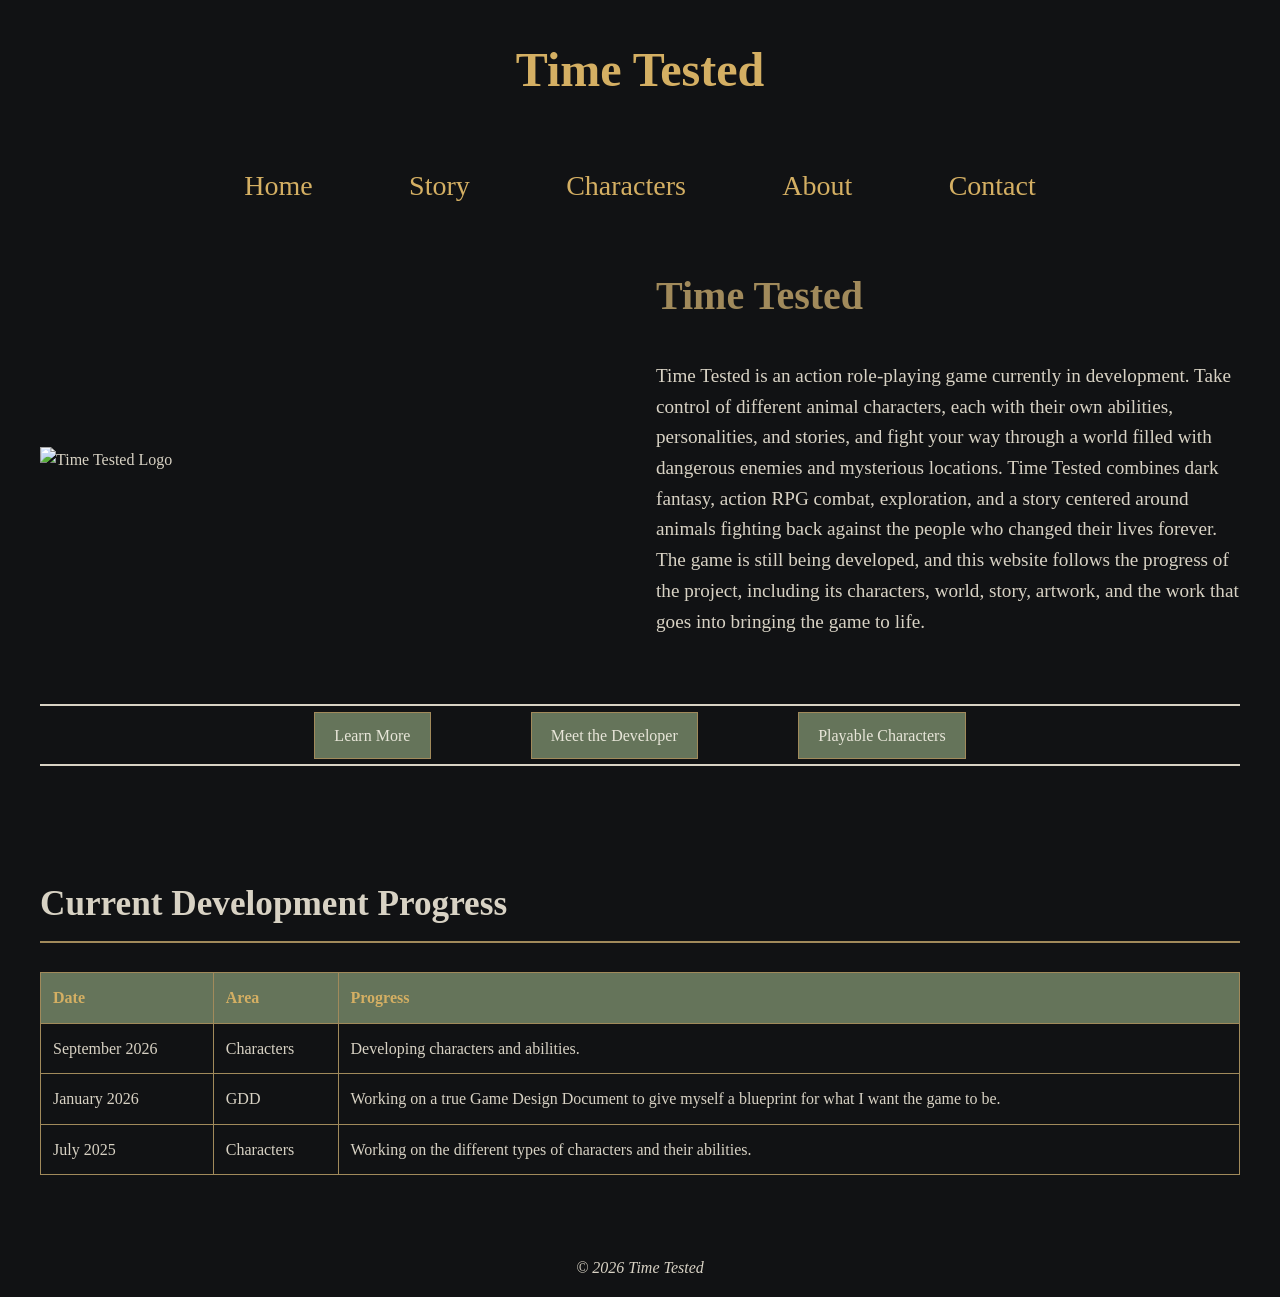
==== index.html @ e75bedd7 "Rename Index.html to index.html" ====
<!DOCTYPE html>
<html lang="en">
<head>
    <meta charset="UTF-8">
    <meta name="viewport" content="width=device-width, initial-scale=1.0">
    <title>Time Tested : Home</title>
    <link rel="stylesheet" href="TimeTest.css">
</head>

<body>
    <div class="banner">

    <header>
    <h1>Time Tested</h1>
    </header>


    <nav>
        <a href="Index.html">Home</a>
        <a href="Story.html">Story</a>
        <a href="Characters.html">Characters</a>
        <a href="About.html">About</a>
        <a href="Contact.html">Contact</a>
    </nav>
    </div>
    <main class="home">
        <section>
            <div>
                <img src="images/Game Logo.png" alt="Time Tested Logo">
            </div>

            <div>
                <h2>Time Tested</h2>
                <p>
                    Time Tested is an action role-playing game currently in development.
                    Take control of different animal characters, each with their own abilities, 
                    personalities, and stories, and fight your way through a world filled with
                     dangerous enemies and mysterious locations. Time Tested combines dark fantasy, 
                     action RPG combat, exploration, and a story centered around animals fighting back 
                     against the people who changed their lives forever. The game is still being 
                     developed, and this website follows the progress of the project, including its 
                     characters, world, story, artwork, and the work that goes into bringing the game 
                     to life.
                </p>
            </div>
        </section>

        <section>

            <a href="Story.html">Learn More</a>
            <a href="About.html">Meet the Developer</a>
            <a href="Characters.html">Playable Characters</a>
        </section>

<section>
    <h2>Current Development Progress</h2>

    <table>
        <tr>
            <th>Date</th>
            <th>Area</th>
            <th>Progress</th>
        </tr>

        <tr>
            <td>September 2026</td>
            <td>Characters</td>
            <td>Developing characters and abilities.</td>
        </tr>

        <tr>
            <td>January 2026</td>
            <td>GDD</td>
            <td>Working on a true Game Design Document to give myself a blueprint for what I want the game to be.</td>
        </tr>

        <tr>
            <td>July 2025</td>
            <td>Characters</td>
            <td>Working on the different types of characters and their abilities.</td>
        </tr>
    </table>
</section>

    </main>

    <footer>
        <p>&copy; 2026 Time Tested</p>
    </footer>

</body>
</html>
---- TimeTest.css ----
body {
    background-color: #111214;
    margin: 0;
    font-family: Garamond, serif;
    color: #D8D2C4;
    line-height: 1.6;
}
header {
    color: #D4AF63;
    text-align: center;
    padding: 2em;
}
nav{
    text-align: center;
    padding: 1em;
}
h1 {
    font-size: 3em;
    margin: 0;
}
nav a {
    color: #D4AF63;
    text-decoration: none;
    padding: 0.25em 1.5em;
    margin: 0 0.15em;
    display: inline-block;
    font-size: 1.75em;
}
nav a:hover {
        background-color: #65745A;
        color: #D4AF63;
    }
main{
    max-width: 1200px;
    margin: 0 auto;
    padding: 2em;
}
main.home section:first-child {
    display: grid;
    grid-template-columns: 1fr 1fr;
    gap: 2em;
    align-items: center;
}
main.home section:first-child img {
    width: 100%;
    height: auto;
    display: block;
}
main.home section:first-child h2 {
    color: #A18A5B;
    font-size: 2.5em;
    margin-top: 0;
}
main.home section:first-child p {
    font-size: 1.2em;
}
main.home section:nth-child(2) {
    text-align: center;
    margin-top: 3em;
    padding: 0.35em;
    border-top: 2px solid #D8D2C4;
    border-bottom: 2px solid #D8D2C4;
}
main.home section:nth-child(2) a {
    display: inline-block;
    background-color: #65745A;
    color: #E8E6D9;
    text-decoration: none;
    padding: 0.6em 1.2em;
    margin: 0 3em;
    border: 1px solid #A18A5B;
}
main.home section:nth-child(2) a:hover {
    background-color: #A18A5B;
    color: #111214;
}
main.home section:nth-child(3) {
    margin-top: 3em;
    padding: 2em 0;
}
main.home section:nth-child(3) h2 {
    font-size: 2.2em;
    border-bottom: 2px solid #A18A5B;
    padding-bottom: 0.25em;
}
main.home section:nth-child(3) article {
    background-color:#65745A;
    padding: 1em 1.5em;
    margin-top: 1.5em;
}
main.home section:nth-child(3) h3 {
    margin-top: 0;
}
table {
    width: 100%;
    border-collapse: collapse;
    margin-top: 1.5em;
}

th, td {
    border: 1px solid #A18A5B;
    padding: 0.75em;
    text-align: left;
}

th {
    background-color: #65745A;
    color: #D4AF63;
}

td {
    background-color: #111214;
}

main .story {
    margin-top: 2em;
    padding: 2em;
    background-color: #111214;
}
main .story h2 {
    color: #A18A5B;
    font-size: 2.2em;
    margin-top: 0;
    border-bottom: 2px solid #65745A;
    padding-bottom: 0.25em;
}
main .story.san {
    display: grid;
    grid-template-columns: 1fr 1fr;
    gap: 2em;
}
main .story.san img {
    width: 100%;
    height: auto;
    display: block;
    border: 2px solid #A18A5B;
    box-shadow: 0 0 15px rgba(0, 0, 0, 0.5);
}
main .story.san h2 {
    grid-column: 1;
}

main .story.san img {
    grid-column: 1;
    margin-top: -2em;
}

main .story.san p {
    grid-column: 2;
    grid-row: 1 / span 2;
}

main .story p {
    font-size: 1.2em;
}
.banner {
    background-image: url("images/Dark Lab Background.png");
    background-size: cover;
    background-position: center;
}
footer{
    text-align: center;
    font-style: italic;
}
main .character {
    display: grid;
    grid-template-columns: 1fr 1fr;
    gap: 2em;
    padding: 2em 0;
    border-bottom: 2px solid #A18A5B;
}

main .character h2 {
    grid-column: 1;
    text-align: center;
    font-size: 2.2em;
}

main .character img {
    grid-column: 2;
    width: 300px;
    height: auto;
}
main .character img.rat {
    grid-column: 2;
    width: 250px;
    height: auto;
}

main .character p {
    grid-column: 3;
    grid-row: 1 / span 2;
    font-size: 1.2em;
}
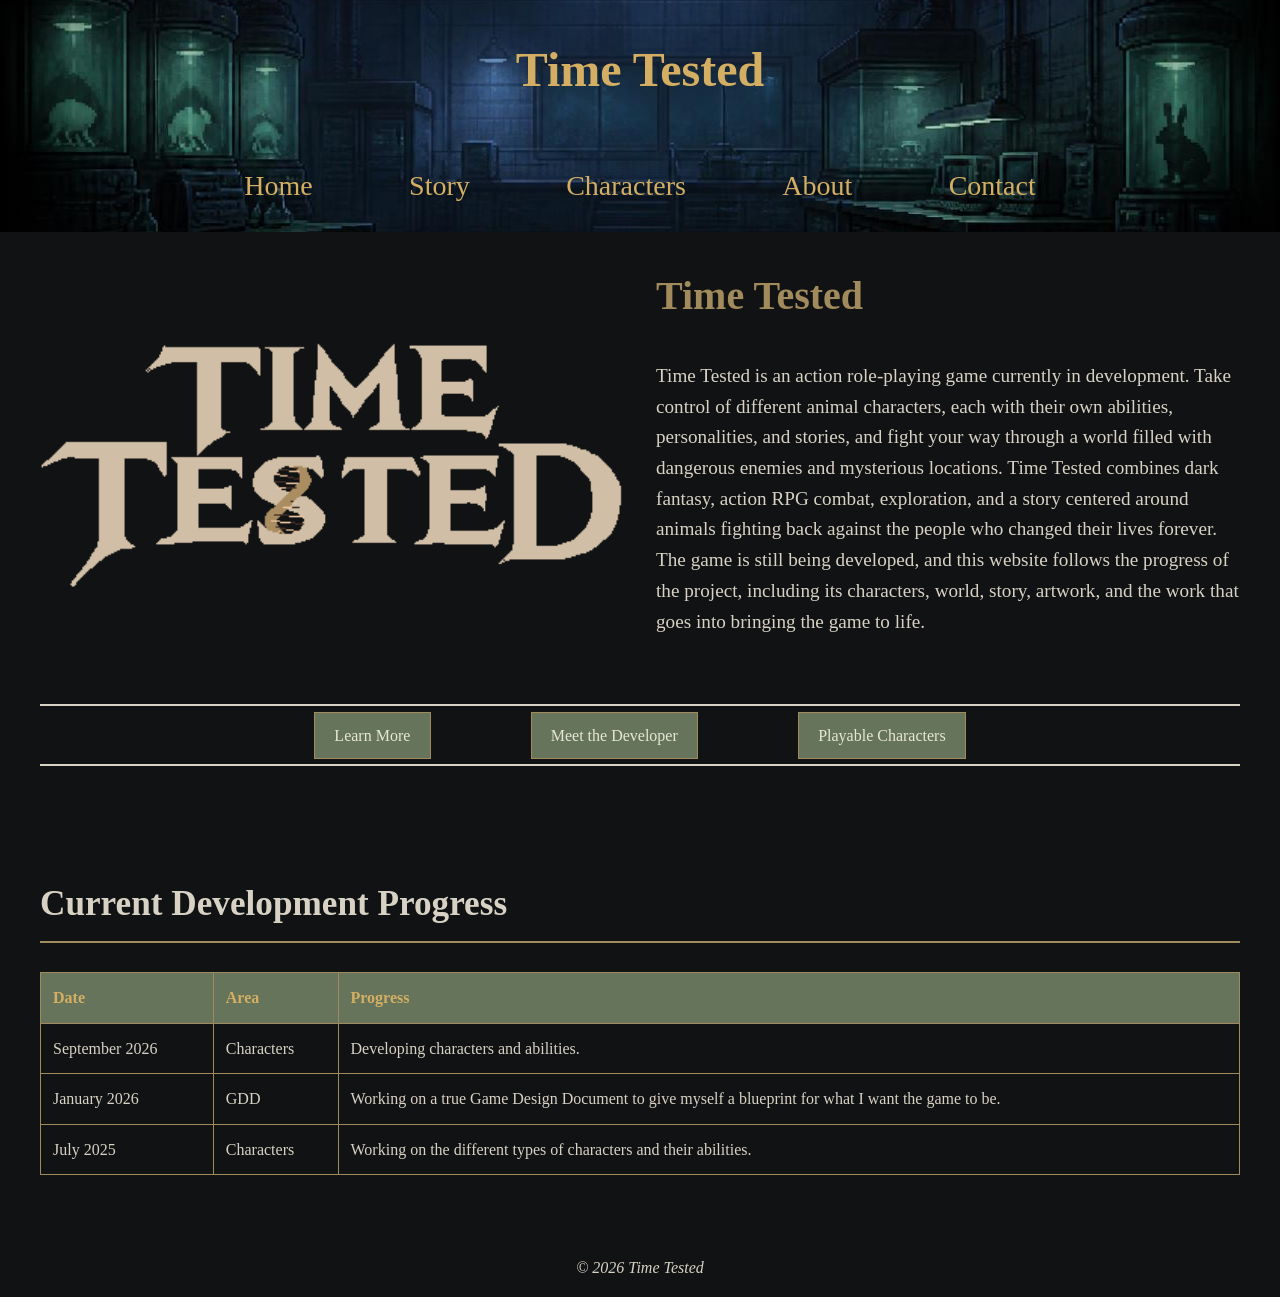
==== commit de55253d: "Update and rename Index.html to index.html" ====
--- a/index.html
+++ b/index.html
@@ -16,7 +16,7 @@
 
 
     <nav>
-        <a href="Index.html">Home</a>
+        <a href="index.html">Home</a>
         <a href="Story.html">Story</a>
         <a href="Characters.html">Characters</a>
         <a href="About.html">About</a>
@@ -26,7 +26,7 @@
     <main class="home">
         <section>
             <div>
-                <img src="images/Game Logo.png" alt="Time Tested Logo">
+                <img src="Game Logo.png" alt="Time Tested Logo">
             </div>
 
             <div>
--- a/TimeTest.css
+++ b/TimeTest.css
@@ -154,7 +154,7 @@
     font-size: 1.2em;
 }
 .banner {
-    background-image: url("images/Dark Lab Background.png");
+    background-image: url("Dark Lab Background.png");
     background-size: cover;
     background-position: center;
 }
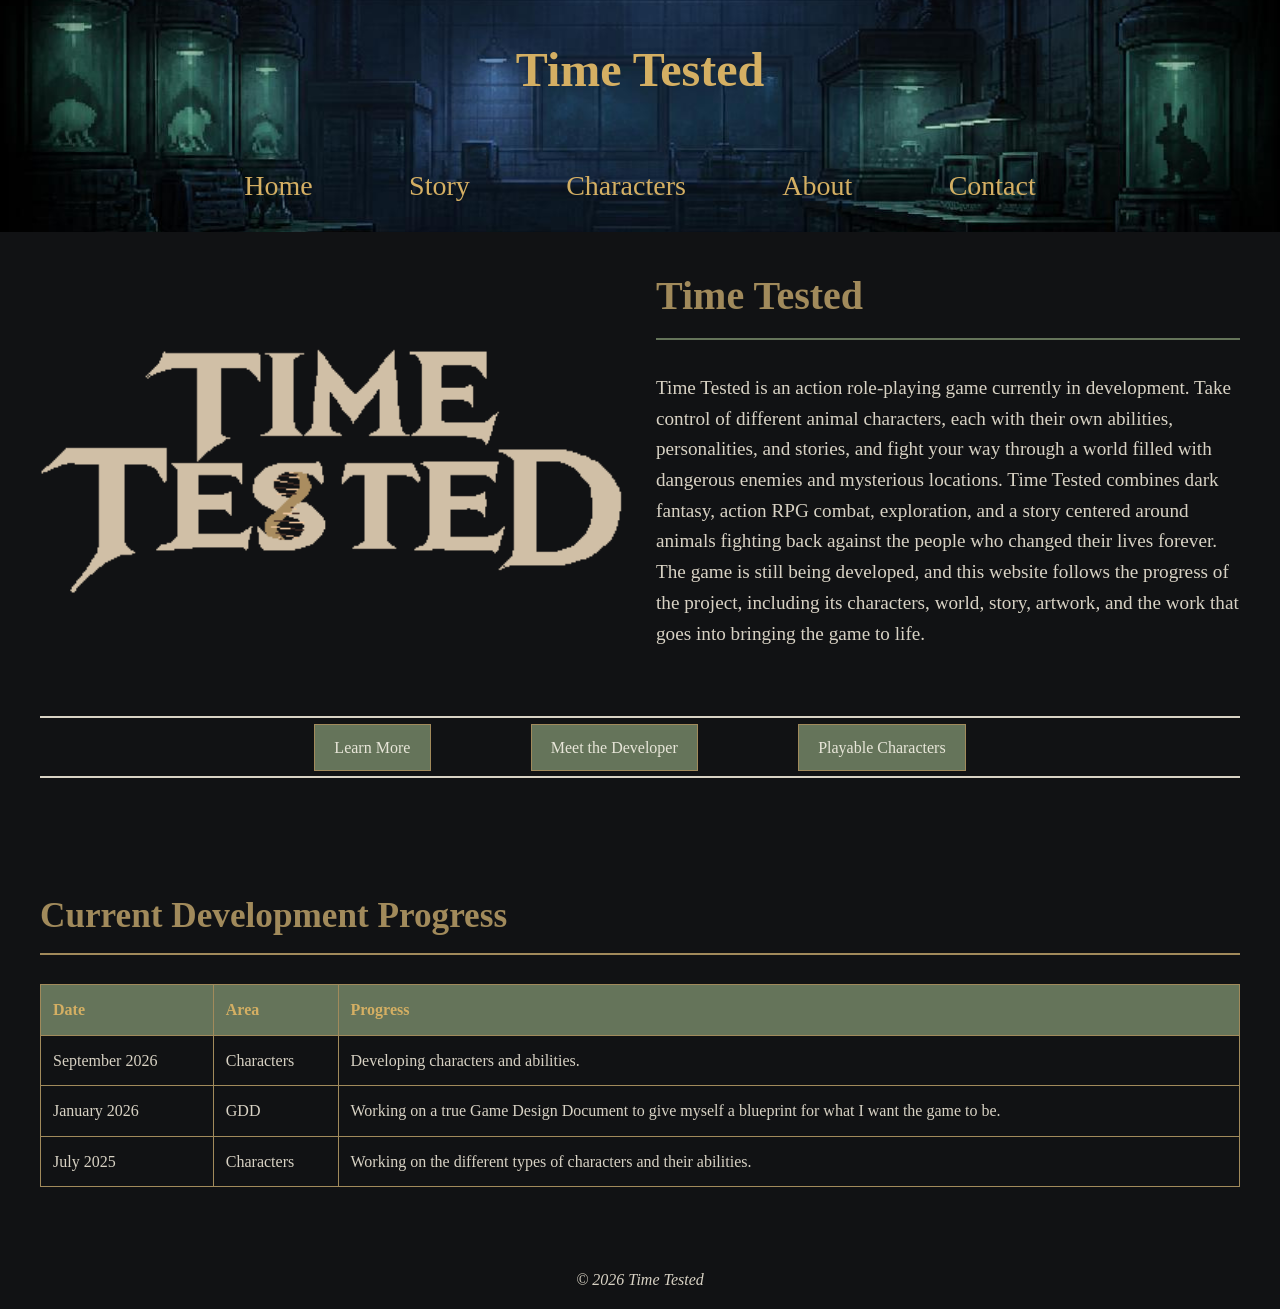
==== commit 8ec0c852: "Uploading the final web files" ====
--- a/index.html
+++ b/index.html
@@ -1,6 +1,7 @@
 <!DOCTYPE html>
 <html lang="en">
 <head>
+    <meta name="description" content="Time Tested is an action RPG game currently in development.">
     <meta charset="UTF-8">
     <meta name="viewport" content="width=device-width, initial-scale=1.0">
     <title>Time Tested : Home</title>
--- a/TimeTest.css
+++ b/TimeTest.css
@@ -27,9 +27,17 @@
     font-size: 1.75em;
 }
 nav a:hover {
-        background-color: #65745A;
-        color: #D4AF63;
-    }
+        border-bottom: 1px solid #D4AF63;
+        border-top: 1px solid #D4AF63;
+        border-left: 1px solid #D4AF63;
+        border-right: 1px solid #D4AF63;
+}
+a {
+    color: #D4AF63;
+}
+a:visited {
+    color: #A18A5B;
+}
 main{
     max-width: 1200px;
     margin: 0 auto;
@@ -191,4 +199,63 @@
     grid-column: 3;
     grid-row: 1 / span 2;
     font-size: 1.2em;
+}
+main section h2 {
+    color: #A18A5B;
+    font-size: 2.2em;
+    border-bottom: 2px solid #65745A;
+    padding-bottom: 0.25em;
+}
+main section h3 {
+    color: #A18A5B;
+    font-size: 2.2em;
+    padding-bottom: 0.25em;
+}
+main section p {
+    font-size: 1.2em;
+}
+.inspiration {
+    display: grid;
+    grid-template-columns: 1fr 1fr;
+    gap: 2em;
+    align-items: start;
+}
+
+.inspiration > p {
+    margin-top: 0;
+}
+
+.inspiration video {
+    width: 100%;
+    border: 2px solid #A18A5B;
+}
+
+.inspiration .video-description {
+    font-size: 0.93em;
+    text-align: center;
+    margin-top: 0.5em;
+}
+form {
+    display: flex;
+    flex-direction: column;
+    flex-wrap: nowrap;
+}
+form label {
+    font-size: 1.1em;
+    margin-top: 1em;
+    margin-bottom: 0.25em;
+    color: #D4AF63;
+}
+form input,
+form select,
+form textarea {
+    padding: 0.6em;
+    font-family: Garamond, serif;
+    font-size: 1em;
+    background-color: #D8D2C4;
+    color: #111214;
+    border: 1px solid #65745A;
+}
+main.contact {
+    text-align: center;
 }
